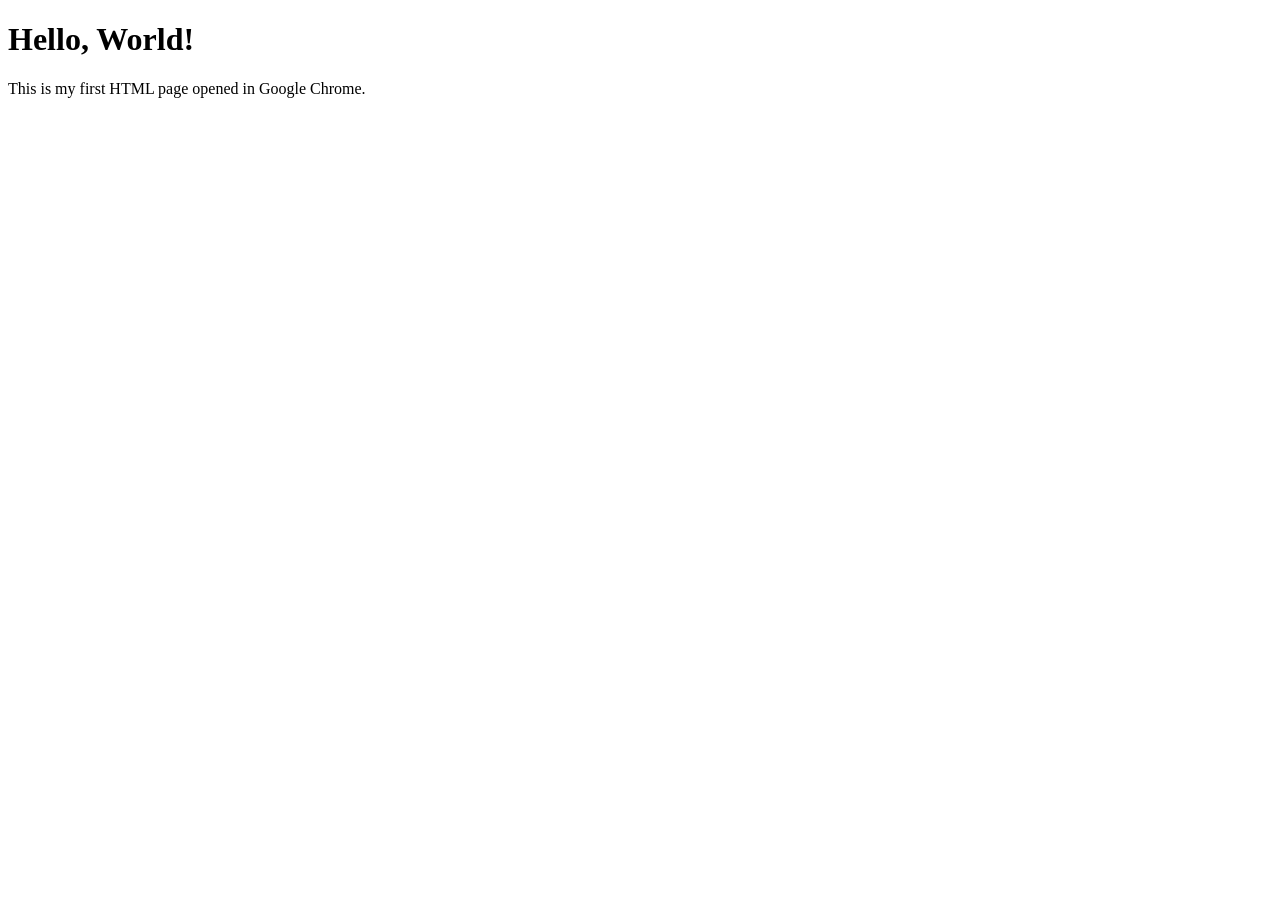
==== content.html @ 62f2422e "Add files via upload" ====
<!DOCTYPE html>
<html lang="en">
<head>
    <meta charset="UTF-8">
    <title>My Chrome HTML Document</title>
</head>
<body>
    <h1>Hello, World!</h1>
    <p>This is my first HTML page opened in Google Chrome.</p>
</body>
</html>
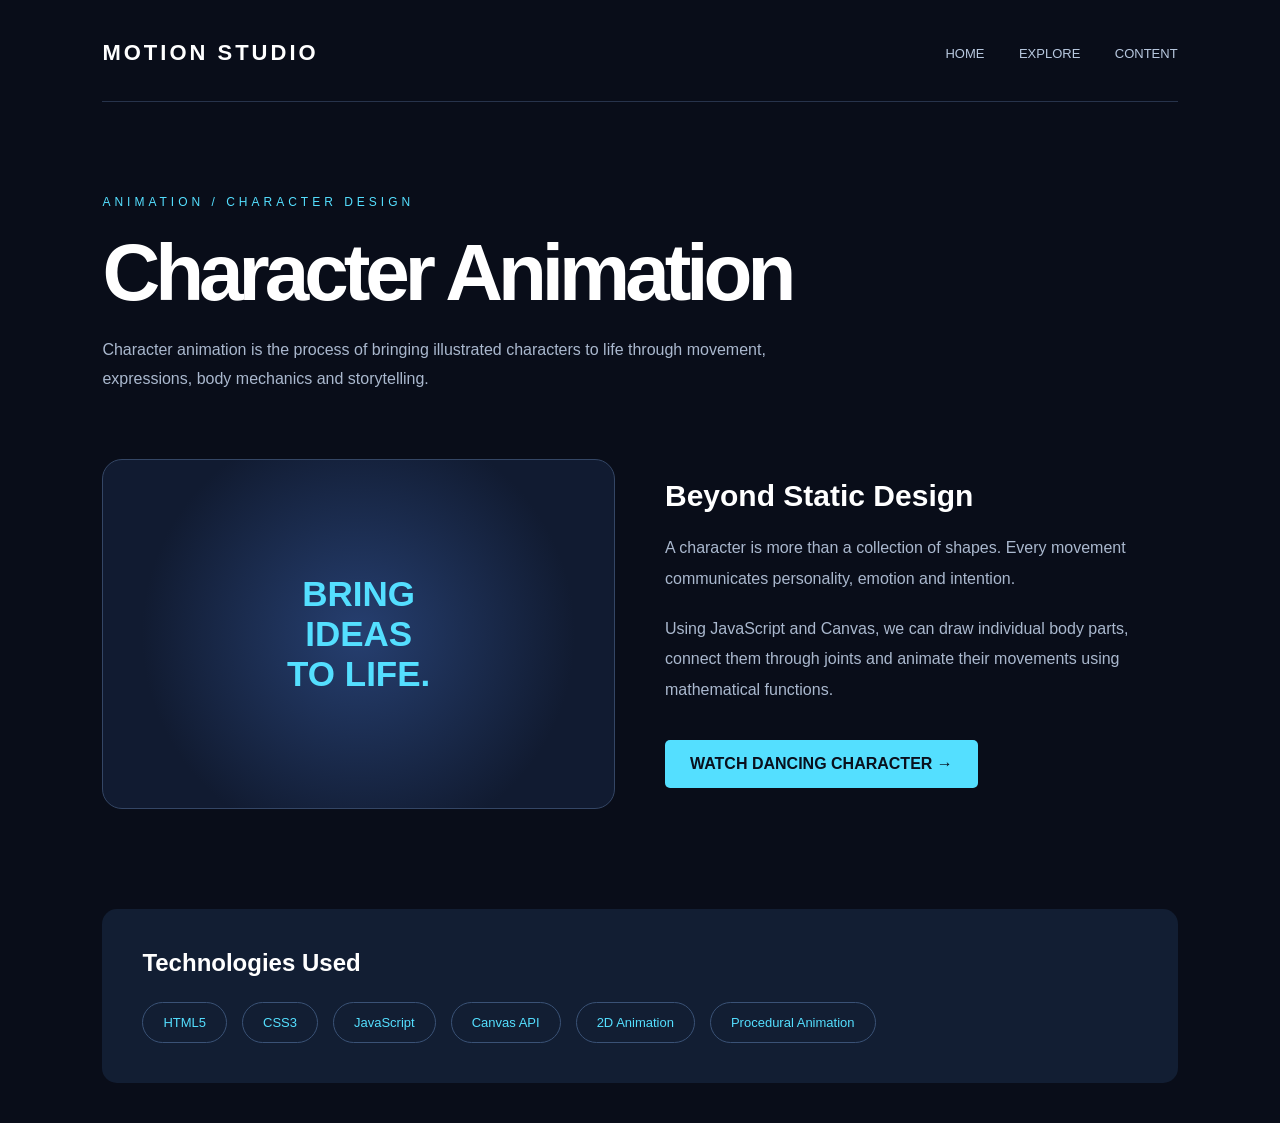
==== commit 9e5b8b42: "Update content.html" ====
--- a/content.html
+++ b/content.html
@@ -1,11 +1,235 @@
 <!DOCTYPE html>
 <html lang="en">
+
 <head>
     <meta charset="UTF-8">
-    <title>My Chrome HTML Document</title>
+    <meta name="viewport" content="width=device-width, initial-scale=1.0">
+
+    <title>Character Animation | Motion Studio</title>
+
+    <link rel="stylesheet" href="style.css">
+
+    <style>
+        .content-wrapper {
+            min-height: 100vh;
+            padding: 40px 8%;
+            background: #090d19;
+            color: white;
+        }
+
+        .navbar {
+            display: flex;
+            justify-content: space-between;
+            align-items: center;
+            padding-bottom: 35px;
+            border-bottom: 1px solid #27334b;
+        }
+
+        .logo {
+            font-size: 22px;
+            font-weight: 900;
+            letter-spacing: 3px;
+        }
+
+        .navbar a {
+            color: #b8c8df;
+            text-decoration: none;
+            margin-left: 30px;
+            font-size: 13px;
+        }
+
+        .navbar a:hover {
+            color: #54dfff;
+        }
+
+        .content-header {
+            margin-top: 90px;
+        }
+
+        .content-header span {
+            color: #54dfff;
+            font-size: 12px;
+            letter-spacing: 4px;
+        }
+
+        .content-header h1 {
+            font-size: clamp(45px, 7vw, 80px);
+            margin: 25px 0;
+        }
+
+        .content-header p {
+            color: #aab8ce;
+            max-width: 700px;
+            line-height: 1.8;
+        }
+
+        .content-section {
+            margin-top: 65px;
+            display: grid;
+            grid-template-columns: 1fr 1fr;
+            gap: 50px;
+            align-items: center;
+        }
+
+        .visual-box {
+            min-height: 350px;
+            border-radius: 20px;
+            background:
+                radial-gradient(circle, #263f70, #111b31 70%);
+            display: flex;
+            justify-content: center;
+            align-items: center;
+            text-align: center;
+            border: 1px solid #344665;
+            padding: 30px;
+        }
+
+        .visual-box h2 {
+            font-size: 35px;
+            color: #54dfff;
+        }
+
+        .details h2 {
+            font-size: 30px;
+            margin-bottom: 20px;
+        }
+
+        .details p {
+            color: #aab8ce;
+            line-height: 1.9;
+            margin-bottom: 20px;
+        }
+
+        .action-button {
+            display: inline-block;
+            padding: 15px 25px;
+            background: #54dfff;
+            color: #09101d;
+            text-decoration: none;
+            font-weight: bold;
+            border-radius: 5px;
+            margin-top: 15px;
+            transition: 0.3s;
+        }
+
+        .action-button:hover {
+            background: white;
+            transform: translateY(-3px);
+        }
+
+        .tech-section {
+            margin-top: 100px;
+            padding: 40px;
+            background: #121e33;
+            border-radius: 15px;
+        }
+
+        .tech-section h2 {
+            margin-bottom: 25px;
+        }
+
+        .tech-list {
+            display: flex;
+            flex-wrap: wrap;
+            gap: 15px;
+        }
+
+        .tech-list span {
+            padding: 12px 20px;
+            border: 1px solid #3a5276;
+            border-radius: 30px;
+            color: #54dfff;
+            font-size: 13px;
+        }
+
+        @media(max-width: 800px) {
+            .content-section {
+                grid-template-columns: 1fr;
+            }
+        }
+    </style>
 </head>
+
 <body>
-    <h1>Hello, World!</h1>
-    <p>This is my first HTML page opened in Google Chrome.</p>
+
+<div class="content-wrapper">
+
+    <nav class="navbar">
+
+        <div class="logo">MOTION STUDIO</div>
+
+        <div>
+            <a href="index.html">HOME</a>
+            <a href="page.html">EXPLORE</a>
+            <a href="content.html">CONTENT</a>
+        </div>
+
+    </nav>
+
+    <header class="content-header">
+
+        <span>ANIMATION / CHARACTER DESIGN</span>
+
+        <h1>Character Animation</h1>
+
+        <p>
+            Character animation is the process of bringing
+            illustrated characters to life through movement,
+            expressions, body mechanics and storytelling.
+        </p>
+
+    </header>
+
+    <section class="content-section">
+
+        <div class="visual-box">
+
+            <h2>BRING<br>IDEAS<br>TO LIFE.</h2>
+
+        </div>
+
+        <div class="details">
+
+            <h2>Beyond Static Design</h2>
+
+            <p>
+                A character is more than a collection of shapes.
+                Every movement communicates personality, emotion
+                and intention.
+            </p>
+
+            <p>
+                Using JavaScript and Canvas, we can draw individual
+                body parts, connect them through joints and animate
+                their movements using mathematical functions.
+            </p>
+
+            <a href="index.html" class="action-button">
+                WATCH DANCING CHARACTER →
+            </a>
+
+        </div>
+
+    </section>
+
+    <section class="tech-section">
+
+        <h2>Technologies Used</h2>
+
+        <div class="tech-list">
+
+            <span>HTML5</span>
+            <span>CSS3</span>
+            <span>JavaScript</span>
+            <span>Canvas API</span>
+            <span>2D Animation</span>
+            <span>Procedural Animation</span>
+
+        </div>
+
+    </section>
+
+</div>
+
 </body>
 </html>
--- a/style.css
+++ b/style.css
@@ -0,0 +1,355 @@
+
+/* ==========================
+   GLOBAL
+========================== */
+
+* {
+    margin: 0;
+    padding: 0;
+    box-sizing: border-box;
+}
+
+html,
+body {
+    width: 100%;
+    height: 100%;
+}
+
+body {
+    background: #090d19;
+    font-family: Arial, Helvetica, sans-serif;
+    overflow: hidden;
+}
+
+
+/* ==========================
+   HERO SECTION
+========================== */
+
+.hero {
+
+    position: relative;
+
+    width: 100%;
+    height: 100vh;
+
+    min-height: 600px;
+
+    overflow: hidden;
+
+    display: flex;
+    align-items: center;
+
+    background:
+        radial-gradient(
+            ellipse at 75% 50%,
+            #263b63 0%,
+            #131e37 40%,
+            #090d19 80%
+        );
+
+}
+
+
+/* ==========================
+   BACKGROUND GLOW
+========================== */
+
+.background-glow {
+
+    position: absolute;
+
+    width: 500px;
+    height: 500px;
+
+    right: 12%;
+    top: 50%;
+
+    transform: translateY(-50%);
+
+    background: #47c9ff;
+
+    opacity: 0.12;
+
+    filter: blur(140px);
+
+    border-radius: 50%;
+
+    pointer-events: none;
+
+}
+
+
+/* ==========================
+   HERO CONTENT
+========================== */
+
+.hero-content {
+
+    position: relative;
+
+    z-index: 2;
+
+    margin-left: 10%;
+
+    color: white;
+
+    max-width: 550px;
+
+}
+
+.eyebrow {
+
+    display: inline-block;
+
+    font-size: 12px;
+
+    letter-spacing: 5px;
+
+    color: #7ddfff;
+
+    font-weight: 600;
+
+}
+
+
+h1 {
+
+    font-size: clamp(65px, 9vw, 130px);
+
+    line-height: 0.95;
+
+    margin-top: 25px;
+
+    font-weight: 900;
+
+    letter-spacing: -5px;
+
+}
+
+h1 span {
+
+    color: #67dfff;
+
+}
+
+
+.hero-content p {
+
+    margin-top: 30px;
+
+    color: #aebbd0;
+
+    font-size: 17px;
+
+    letter-spacing: 1px;
+
+    line-height: 1.6;
+
+}
+
+
+/* ==========================
+   BUTTON
+========================== */
+
+.hero-button {
+
+    display: inline-flex;
+
+    align-items: center;
+
+    gap: 20px;
+
+    margin-top: 40px;
+
+    padding: 16px 25px;
+
+    border: 1px solid rgba(103,223,255,0.5);
+
+    color: white;
+
+    font-size: 11px;
+
+    letter-spacing: 2px;
+
+    cursor: pointer;
+
+    transition: 0.3s ease;
+
+}
+
+.hero-button span {
+
+    color: #67dfff;
+
+    font-size: 18px;
+
+}
+
+.hero-button:hover {
+
+    background: #67dfff;
+
+    color: #09101e;
+
+    transform: translateY(-4px);
+
+}
+
+
+/* ==========================
+   CHARACTER CONTAINER
+========================== */
+
+.character-container {
+
+    position: absolute;
+
+    right: 5%;
+
+    top: 50%;
+
+    transform: translateY(-50%);
+
+    width: min(50vw, 680px);
+
+    height: min(90vh, 850px);
+
+    z-index: 1;
+
+}
+
+
+canvas {
+
+    display: block;
+
+    width: 100%;
+    height: 100%;
+
+}
+
+
+/* ==========================
+   FOOTER
+========================== */
+
+.bottom-label,
+.bottom-right {
+
+    position: absolute;
+
+    bottom: 35px;
+
+    color: #65748d;
+
+    font-size: 10px;
+
+    letter-spacing: 3px;
+
+}
+
+.bottom-label {
+
+    left: 10%;
+
+}
+
+.bottom-right {
+
+    right: 5%;
+
+}
+
+
+/* ==========================
+   RESPONSIVE DESIGN
+========================== */
+
+@media (max-width: 850px) {
+
+    .hero {
+
+        justify-content: center;
+
+        align-items: flex-start;
+
+    }
+
+    .hero-content {
+
+        margin: 55px 20px 0;
+
+        text-align: center;
+
+    }
+
+    h1 {
+
+        font-size: 65px;
+
+    }
+
+    .hero-content p {
+
+        font-size: 13px;
+
+    }
+
+    .hero-button {
+
+        margin-top: 20px;
+
+    }
+
+    .character-container {
+
+        width: min(95vw, 550px);
+
+        height: 58vh;
+
+        right: 50%;
+
+        top: auto;
+
+        bottom: 0;
+
+        transform: translateX(50%);
+
+    }
+
+    .bottom-label {
+
+        left: 5%;
+
+        font-size: 8px;
+
+    }
+
+    .bottom-right {
+
+        right: 5%;
+
+        font-size: 8px;
+
+    }
+
+}
+
+
+@media (max-height: 650px) {
+
+    .character-container {
+
+        height: 75vh;
+
+    }
+
+    h1 {
+
+        font-size: 65px;
+
+    }
+
+}
